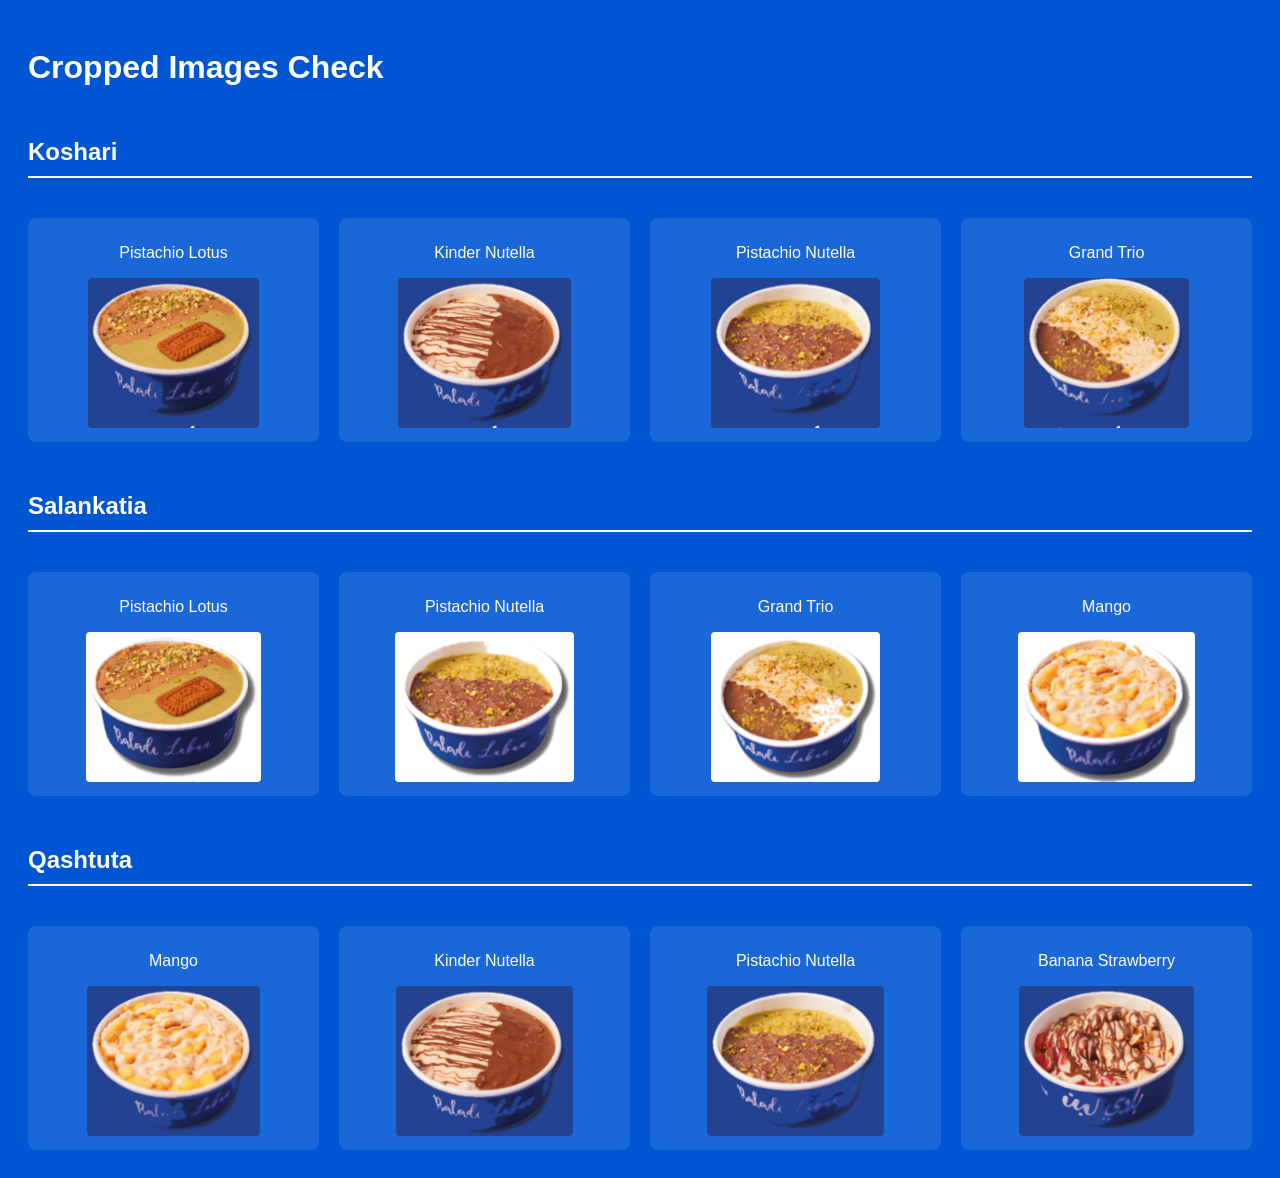
==== check_images.html @ 01727653 "final production test 1" ====
<!DOCTYPE html>
<html lang="en">
<head>
    <meta charset="UTF-8">
    <title>Check Cropped Menu Images</title>
    <style>
        body {
            background-color: #0056D2;
            color: white;
            font-family: sans-serif;
            padding: 20px;
        }
        .grid {
            display: grid;
            grid-template-columns: repeat(4, 1fr);
            gap: 20px;
        }
        .card {
            background-color: rgba(255,255,255,0.1);
            padding: 10px;
            border-radius: 8px;
            text-align: center;
        }
        .card img {
            max-width: 100%;
            height: auto;
            max-height: 150px;
            object-fit: contain;
            background-color: #234292;
            border-radius: 4px;
        }
        .card.white-bg img {
            background-color: white;
        }
        h2 {
            grid-column: 1 / -1;
            margin-top: 30px;
            border-bottom: 2px solid white;
            padding-bottom: 10px;
        }
    </style>
</head>
<body>
    <h1>Cropped Images Check</h1>
    <div class="grid">
        <h2>Koshari</h2>
        <div class="card">
            <p>Pistachio Lotus</p>
            <img src="./images/menu_trans/koshari_pistachio_lotus.png">
        </div>
        <div class="card">
            <p>Kinder Nutella</p>
            <img src="./images/menu_trans/koshari_kinder_nutella.png">
        </div>
        <div class="card">
            <p>Pistachio Nutella</p>
            <img src="./images/menu_trans/koshari_pistachio_nutella.png">
        </div>
        <div class="card">
            <p>Grand Trio</p>
            <img src="./images/menu_trans/koshari_grand_trio.png">
        </div>

        <h2>Salankatia</h2>
        <div class="card white-bg">
            <p>Pistachio Lotus</p>
            <img src="./images/menu_trans/salankatia_pistachio_lotus.png">
        </div>
        <div class="card white-bg">
            <p>Pistachio Nutella</p>
            <img src="./images/menu_trans/salankatia_pistachio_nutella.png">
        </div>
        <div class="card white-bg">
            <p>Grand Trio</p>
            <img src="./images/menu_trans/salankatia_grand_trio.png">
        </div>
        <div class="card white-bg">
            <p>Mango</p>
            <img src="./images/menu_trans/salankatia_mango.png">
        </div>

        <h2>Qashtuta</h2>
        <div class="card">
            <p>Mango</p>
            <img src="./images/menu_trans/qashtuta_mango.png">
        </div>
        <div class="card">
            <p>Kinder Nutella</p>
            <img src="./images/menu_trans/qashtuta_kinder_nutella.png">
        </div>
        <div class="card">
            <p>Pistachio Nutella</p>
            <img src="./images/menu_trans/qashtuta_pistachio_nutella.png">
        </div>
        <div class="card">
            <p>Banana Strawberry</p>
            <img src="./images/menu_trans/qashtuta_banana_strawberry.png">
        </div>
    </div>
</body>
</html>
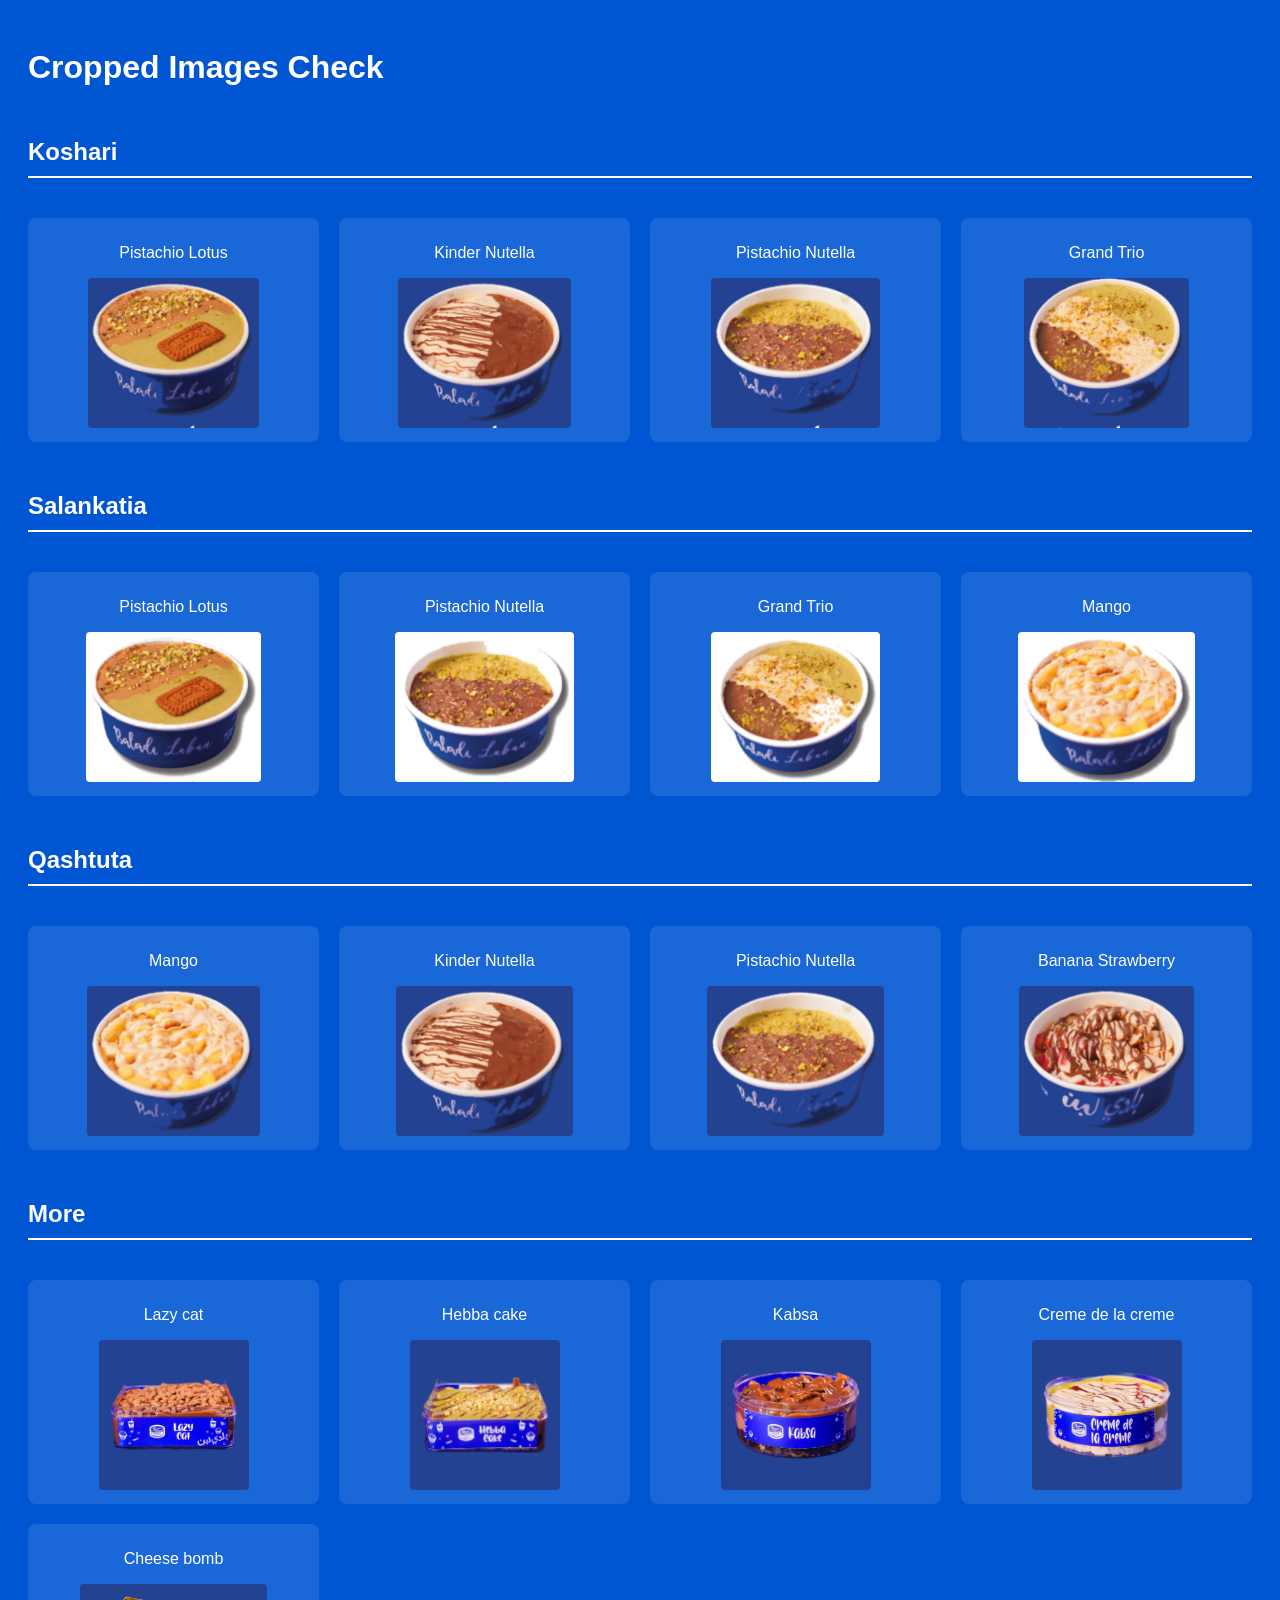
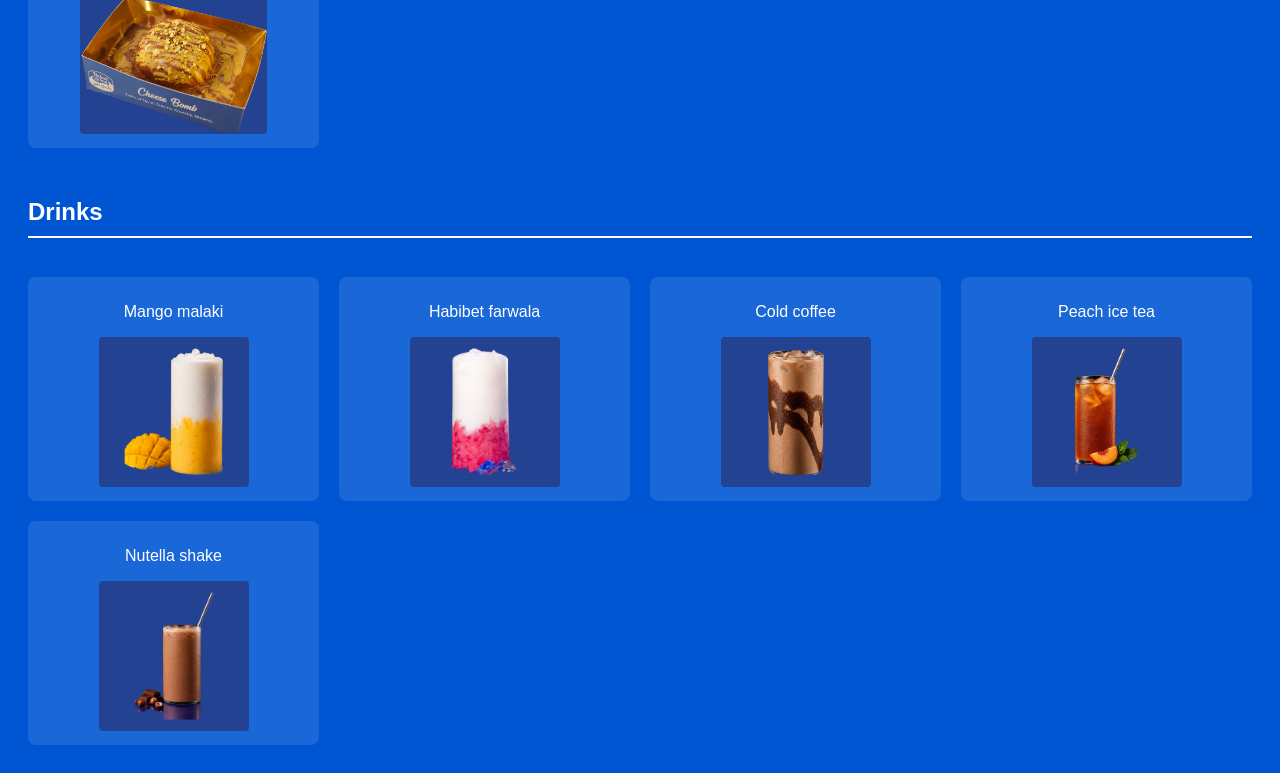
==== commit 7c62b516: "pre-production test 14" ====
--- a/check_images.html
+++ b/check_images.html
@@ -96,6 +96,50 @@
             <p>Banana Strawberry</p>
             <img src="./images/menu_trans/qashtuta_banana_strawberry.png">
         </div>
+
+        <h2>More</h2>
+        <div class="card">
+            <p>Lazy cat</p>
+            <img src="./images/menu_trans/more/lazy_cat.png">
+        </div>
+        <div class="card">
+            <p>Hebba cake</p>
+            <img src="./images/menu_trans/more/hebba_cake.png">
+        </div>
+        <div class="card">
+            <p>Kabsa</p>
+            <img src="./images/menu_trans/more/kabsa.png">
+        </div>
+        <div class="card">
+            <p>Creme de la creme</p>
+            <img src="./images/menu_trans/more/creme_de_la_creme.png">
+        </div>
+        <div class="card">
+            <p>Cheese bomb</p>
+            <img src="./images/menu_trans/more/cheese_bomb.png">
+        </div>
+
+        <h2>Drinks</h2>
+        <div class="card">
+            <p>Mango malaki</p>
+            <img src="./images/menu_trans/more/mango_malaki.png">
+        </div>
+        <div class="card">
+            <p>Habibet farwala</p>
+            <img src="./images/menu_trans/more/habibet_farwala.png">
+        </div>
+        <div class="card">
+            <p>Cold coffee</p>
+            <img src="./images/menu_trans/more/cold_coffee.png">
+        </div>
+        <div class="card">
+            <p>Peach ice tea</p>
+            <img src="./images/menu_trans/more/peach_ice_tea.png">
+        </div>
+        <div class="card">
+            <p>Nutella shake</p>
+            <img src="./images/menu_trans/more/nuttela_shake.png">
+        </div>
     </div>
 </body>
 </html>
